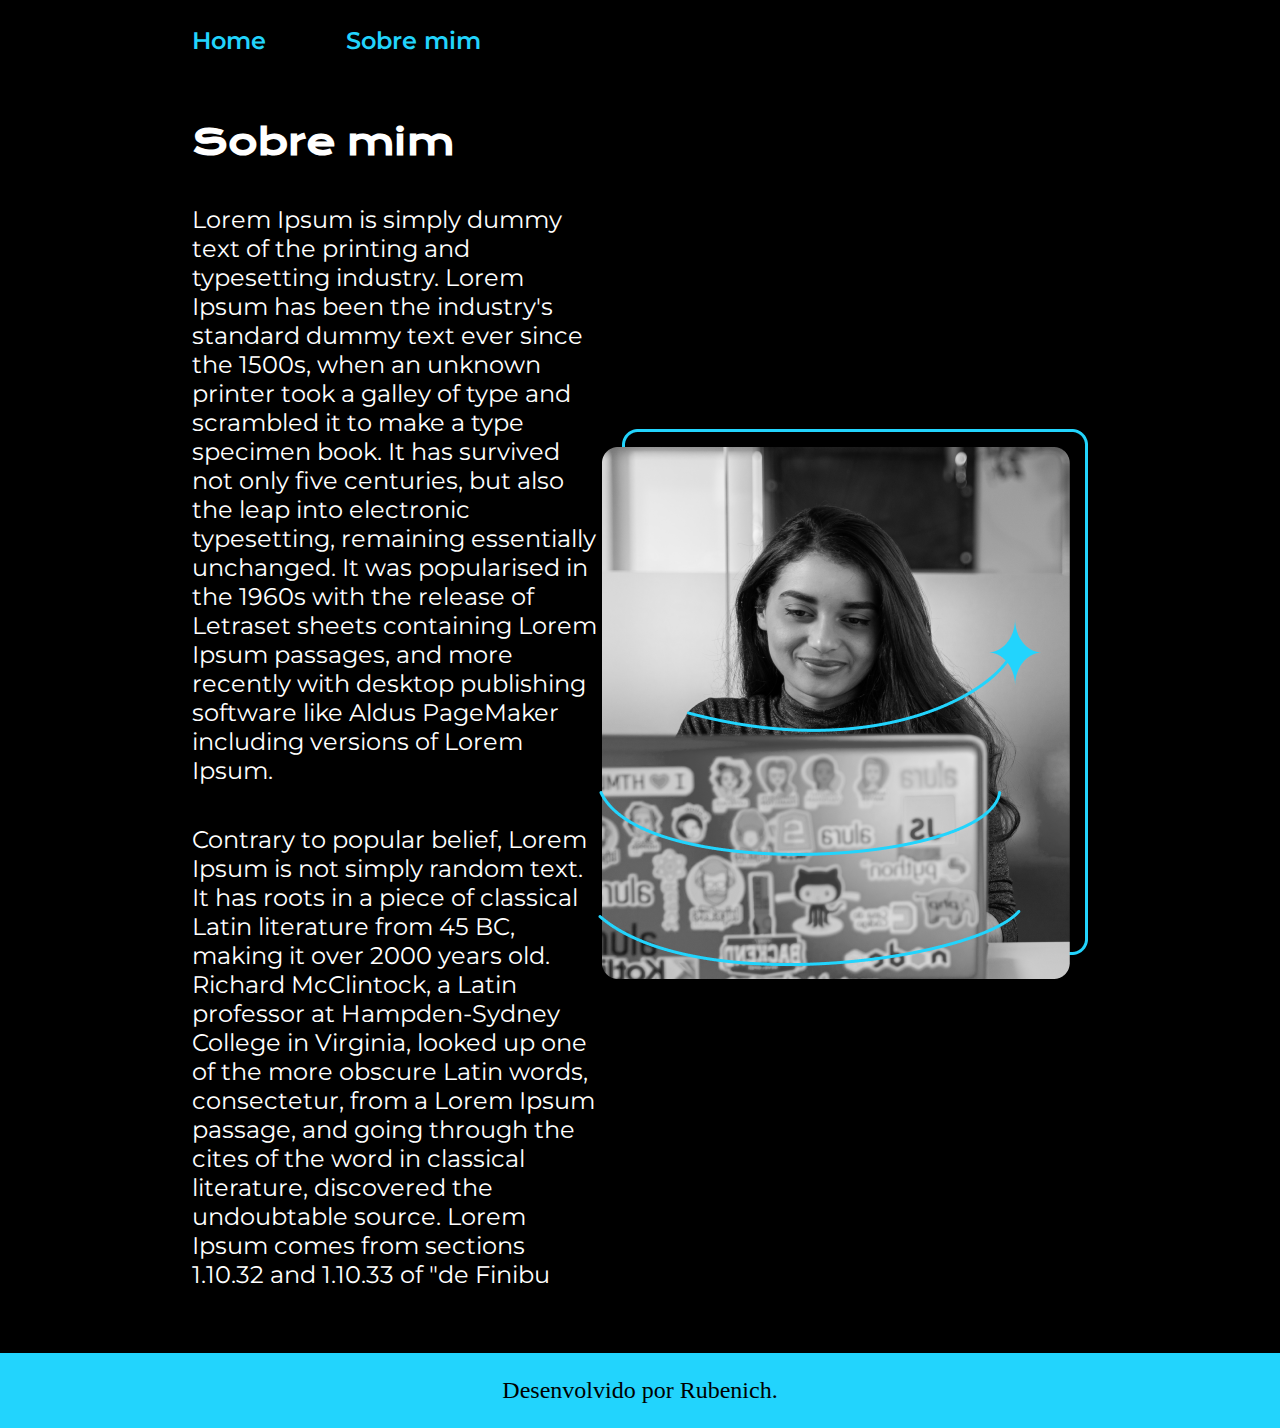
==== about.html @ 633004ff "Subindo mudancas" ====
<!DOCTYPE html>
<html lang="en">
<head>
    <meta charset="UTF-8">
    <meta name="viewport" content="width=device-width, initial-scale=1.0">
    <title>Sobre mim</title>
    <link rel="stylesheet" href="styles/style.css">
</head>
<body>
    <header class="cabecalho">
        <nav class="cabecalho__menu">
            <a class="cabecalho__menu__link" href="index.html">Home</a>
            <a class="cabecalho__menu__link" href="about.html">Sobre mim</a>
        </nav>
    </header>
    <main class="apresentacao">
        <section class="apresentacao__conteudo">
            <h1 class="apresentacao__conteudo__titulo">Sobre mim</h1>
            <p class="apresentacao__conteudo__texto">Lorem Ipsum is simply dummy text of the printing and typesetting industry. Lorem Ipsum has been the industry's standard dummy text ever since the 1500s, when an unknown printer took a galley of type and scrambled it to make a type specimen book. It has survived not only five centuries, but also the leap into electronic typesetting, remaining essentially unchanged. It was popularised in the 1960s with the release of Letraset sheets containing Lorem Ipsum passages, and more recently with desktop publishing software like Aldus PageMaker including versions of Lorem Ipsum.</p>
            <p class="apresentacao__conteudo__texto">Contrary to popular belief, Lorem Ipsum is not simply random text. It has roots in a piece of classical Latin literature from 45 BC, making it over 2000 years old. Richard McClintock, a Latin professor at Hampden-Sydney College in Virginia, looked up one of the more obscure Latin words, consectetur, from a Lorem Ipsum passage, and going through the cites of the word in classical literature, discovered the undoubtable source. Lorem Ipsum comes from sections 1.10.32 and 1.10.33 of "de Finibu</p>
        </section>
        <img src="./Assets-aula2-curso3-html-e-css-main/assets/Imagem.png" alt="Foto mulher note">
    </main>
    <footer class="rodape">
        <p>Desenvolvido por Rubenich.</p>
    </footer>
</body>
</html>
---- styles/style.css ----
@import url('https://fonts.googleapis.com/css2?family=Krona+One&family=Montserrat:wght@400;600&display=swap');
* {
    margin: 0;
    padding: 0;
}

body {
    /* VH = VIEWPORT HEIGHT */
    box-sizing: border-box; /*SERVE PARA QUE O CONTEUDO NÃO SAIA PARA FORA DO ELEMENTO PAI */
    background-color: black;
    color: white;
}

.cabecalho{
    padding: 2% 0% 0% 15%;
}

.cabecalho__menu{
    display: flex;
    gap: 80px;
}

.cabecalho__menu__link{
    font-family: 'Montserrat', sans-serif ;
    font-size: 24px;
    font-weight: 600;
    color:#22D4FD;
    text-decoration: none;
}

.apresentacao{
    padding: 5% 15%;
    display: flex; /* O main vai ser display flex, por padrão ele coloca os elementos filho em uma row */
    /*Para mudar a posição que vai ficar o conteudo dentro da flexbox, é necessario usar o comando flex-direction*/
    align-items: center;
    justify-content: space-between; /* serve pra dividr espaço entre os elementos */
}


.apresentacao__conteudo{
    width: 615px;
    display: flex;
    flex-direction: column;
    gap: 40px;
}

.apresentacao__conteudo__titulo{
    font-size: 36px;
    font-family: 'Krona One', sans-serif;
}

.titulo-destaque{
    color: #22d4fd;
}

.apresentacao__conteudo__texto{
    font-size: 24px;
    font-family: 'Montserrat', sans-serif;
}

.apresentacao__links{
    display: flex;
    flex-direction: column;
    justify-content: space-between;
    align-items: center;
    gap: 32px;
}

.aperesentacao__links__subtitulo{
    font-family: 'Krona One', sans-serif;
    font-weight: 400;
    font-size: 24px;
}

.apresentacao__links__link{
    display: flex;
    justify-content: center ;
    gap: 16px;
    border: 2px solid #22D4FD;
    width: 378px;
    text-align: center;
    border-radius: 8px;
    font-size: 24px;
    padding: 21.5px 0;
    text-decoration: none;
    color: #F6F6F6;
    font-weight: 600;
    font-family: 'Montserrat', sans-serif;
}

.apresentacao__links__link:hover{
    background-color: #272727;

}

.rodape{
    color: #000;
    background-color: #22D4FD;
    padding: 24px;
    text-align: center;
    font-family: 'Montserrat' sans-serif;
    font-size: 24px;
    font-weight: ;
}
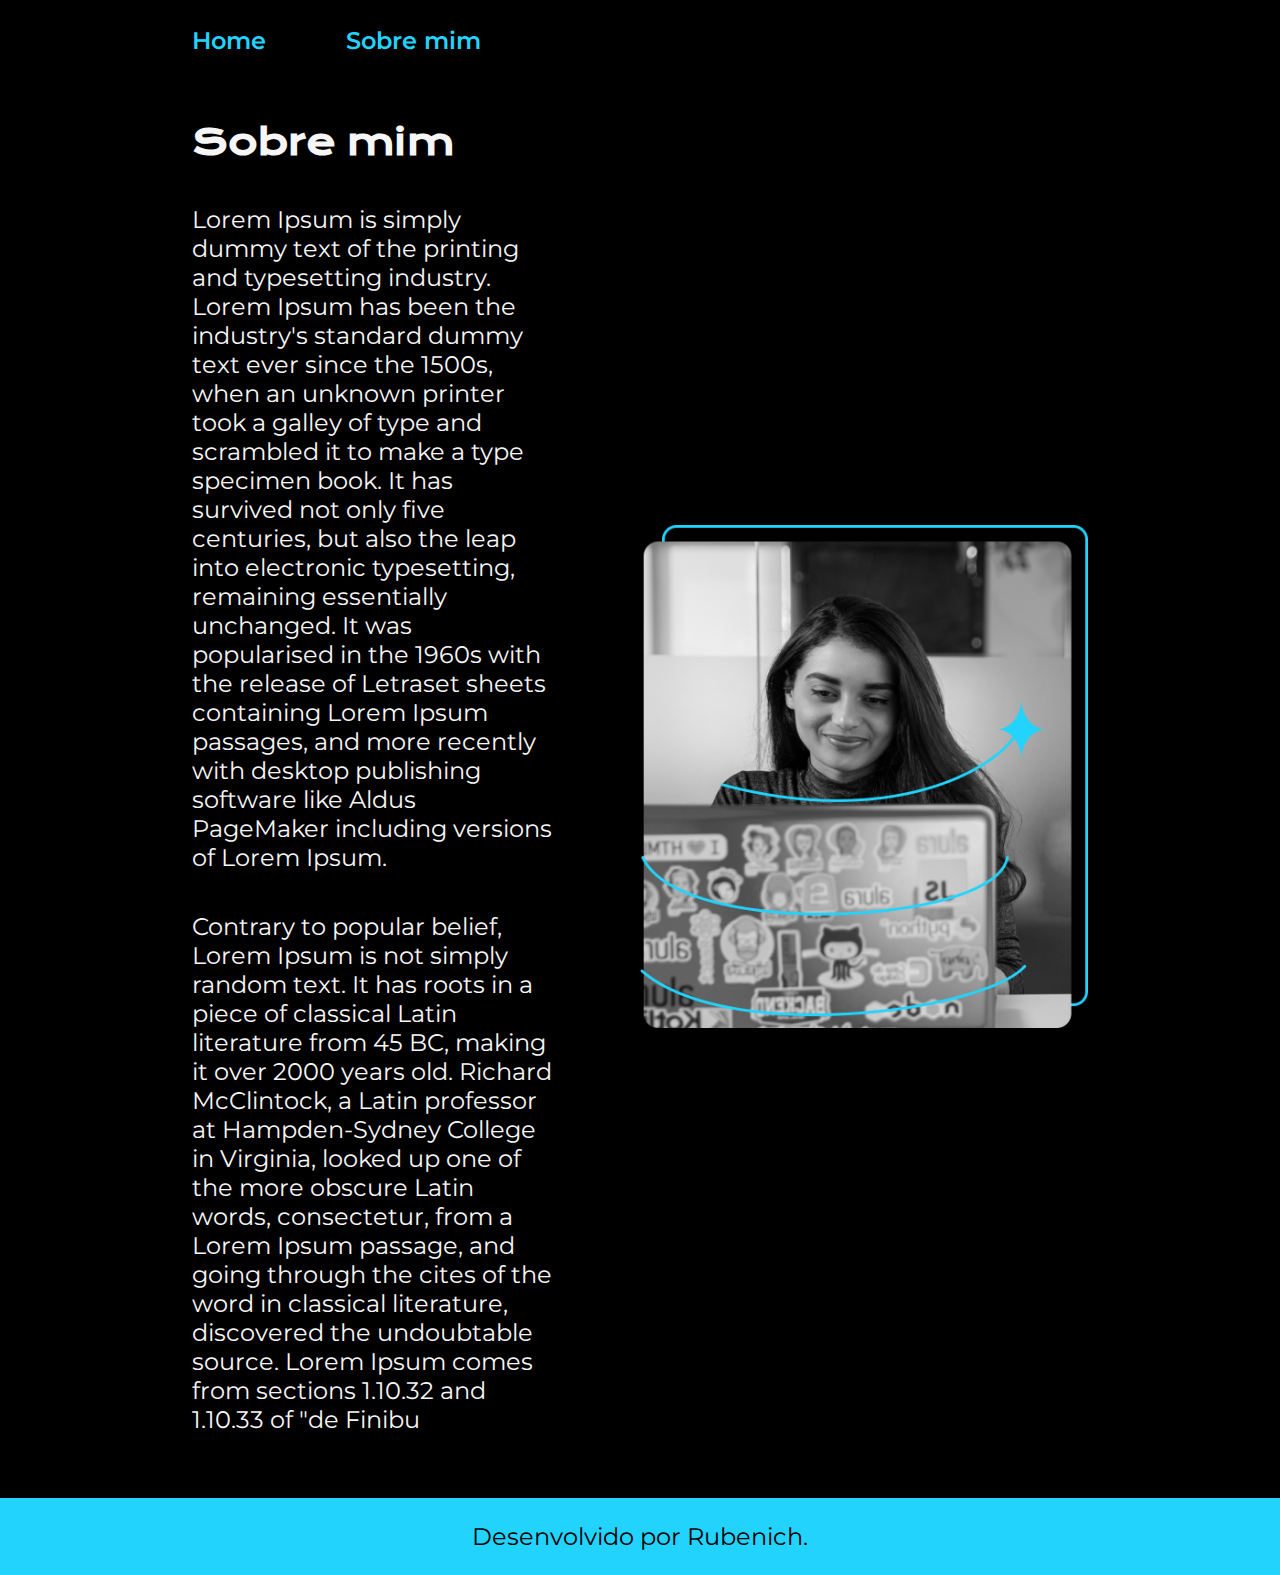
==== commit 33eac0f3: "Subindo alterações" ====
--- a/about.html
+++ b/about.html
@@ -19,7 +19,7 @@
             <p class="apresentacao__conteudo__texto">Lorem Ipsum is simply dummy text of the printing and typesetting industry. Lorem Ipsum has been the industry's standard dummy text ever since the 1500s, when an unknown printer took a galley of type and scrambled it to make a type specimen book. It has survived not only five centuries, but also the leap into electronic typesetting, remaining essentially unchanged. It was popularised in the 1960s with the release of Letraset sheets containing Lorem Ipsum passages, and more recently with desktop publishing software like Aldus PageMaker including versions of Lorem Ipsum.</p>
             <p class="apresentacao__conteudo__texto">Contrary to popular belief, Lorem Ipsum is not simply random text. It has roots in a piece of classical Latin literature from 45 BC, making it over 2000 years old. Richard McClintock, a Latin professor at Hampden-Sydney College in Virginia, looked up one of the more obscure Latin words, consectetur, from a Lorem Ipsum passage, and going through the cites of the word in classical literature, discovered the undoubtable source. Lorem Ipsum comes from sections 1.10.32 and 1.10.33 of "de Finibu</p>
         </section>
-        <img src="./Assets-aula2-curso3-html-e-css-main/assets/Imagem.png" alt="Foto mulher note">
+        <img class="apresentaco__imagem" src="./Assets-aula2-curso3-html-e-css-main/assets/Imagem.png" alt="Foto mulher note">
     </main>
     <footer class="rodape">
         <p>Desenvolvido por Rubenich.</p>
--- a/styles/style.css
+++ b/styles/style.css
@@ -1,4 +1,15 @@
 @import url('https://fonts.googleapis.com/css2?family=Krona+One&family=Montserrat:wght@400;600&display=swap');
+
+:root { /* PARA QUE ELA POSSA SER APLICADA GLOBALMENTE EM SEU DOCUMENTO HTML(VARIAVEL GLOBAL) */
+    --cor-primaria: #000;
+    --cor-secundaria: #f6f6f6;
+    --cor-terciaria: #22D4FD;
+    --cor-hover: #272727;
+
+    --fonte-principal: 'Krona One', sans-serif;
+    --fonte-secundaria: 'Montserrat', sans-serif;
+}
+
 * {
     margin: 0;
     padding: 0;
@@ -7,8 +18,8 @@
 body {
     /* VH = VIEWPORT HEIGHT */
     box-sizing: border-box; /*SERVE PARA QUE O CONTEUDO NÃO SAIA PARA FORA DO ELEMENTO PAI */
-    background-color: black;
-    color: white;
+    background-color: var(--cor-primaria);
+    color: var(--cor-secundaria);
 }
 
 .cabecalho{
@@ -21,10 +32,10 @@
 }
 
 .cabecalho__menu__link{
-    font-family: 'Montserrat', sans-serif ;
-    font-size: 24px;
+    font-family: var(--fonte-secundaria);
+    font-size: 1.5rem;
     font-weight: 600;
-    color:#22D4FD;
+    color:var(--cor-terciaria);
     text-decoration: none;
 }
 
@@ -34,28 +45,29 @@
     /*Para mudar a posição que vai ficar o conteudo dentro da flexbox, é necessario usar o comando flex-direction*/
     align-items: center;
     justify-content: space-between; /* serve pra dividr espaço entre os elementos */
+    gap: 82px;
 }
 
 
 .apresentacao__conteudo{
-    width: 615px;
+    width: 50%;
     display: flex;
     flex-direction: column;
     gap: 40px;
 }
 
 .apresentacao__conteudo__titulo{
-    font-size: 36px;
-    font-family: 'Krona One', sans-serif;
+    font-size: 2.25rem;
+    font-family: var(--fonte-principal);
 }
 
 .titulo-destaque{
-    color: #22d4fd;
+    color: var(--cor-terciaria);
 }
 
 .apresentacao__conteudo__texto{
-    font-size: 24px;
-    font-family: 'Montserrat', sans-serif;
+    font-size: 1.5rem;
+    font-family: var(--fonte-secundaria);
 }
 
 .apresentacao__links{
@@ -67,38 +79,61 @@
 }
 
 .aperesentacao__links__subtitulo{
-    font-family: 'Krona One', sans-serif;
+    font-family: var(--fonte-principal);
     font-weight: 400;
-    font-size: 24px;
+    font-size: 1.5rem;
 }
 
-.apresentacao__links__link{
+.apresentacao__links__navegacao{
     display: flex;
     justify-content: center ;
     gap: 16px;
-    border: 2px solid #22D4FD;
-    width: 378px;
+    border: 2px solid var(--cor-terciaria);
+    width: 50%;
     text-align: center;
     border-radius: 8px;
-    font-size: 24px;
+    font-size: 1.5rem;
     padding: 21.5px 0;
     text-decoration: none;
-    color: #F6F6F6;
+    color: var(--cor-secundaria);
     font-weight: 600;
-    font-family: 'Montserrat', sans-serif;
+    font-family: var(--fonte-secundaria);
+}
+
+.apresentaco__imagem{
+    width: 50%;
 }
 
 .apresentacao__links__link:hover{
-    background-color: #272727;
+    background-color: var(--cor-hover);
 
 }
 
 .rodape{
-    color: #000;
-    background-color: #22D4FD;
+    color: var(--cor-primaria);
+    background-color: var(--cor-terciaria);
     padding: 24px;
     text-align: center;
-    font-family: 'Montserrat' sans-serif;
-    font-size: 24px;
-    font-weight: ;
+    font-family: var(--fonte-secundaria);
+    font-size: 1.5rem;
+    font-weight: 400;
+}
+
+@media (max-width: 1200px){
+    .cabecalho{
+        padding: 10%;
+    }
+
+    .cabecalho__menu{
+        justify-content: center;
+    }
+
+    .apresentacao{
+        flex-direction: column-reverse;
+        padding: 5%;
+    }
+    
+    .apresentacao__conteudo{
+        width: auto;
+    }
 }